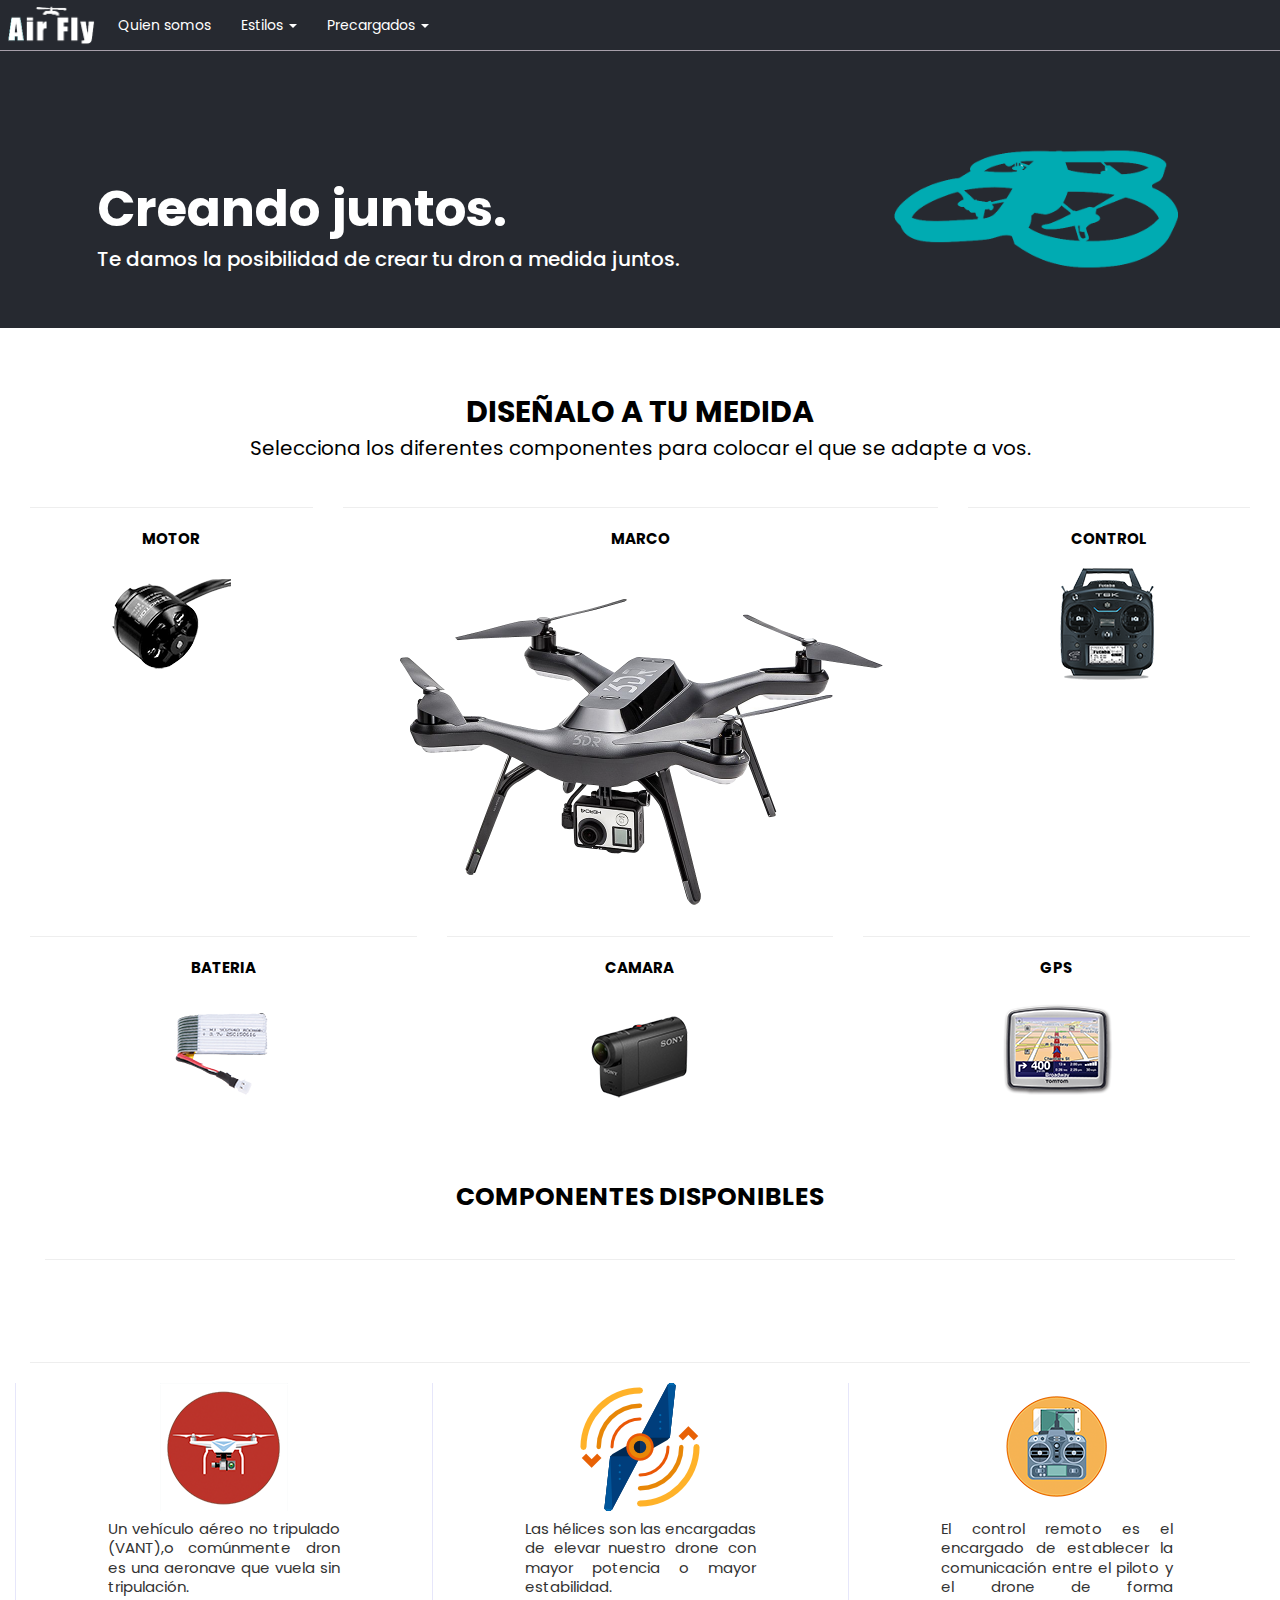
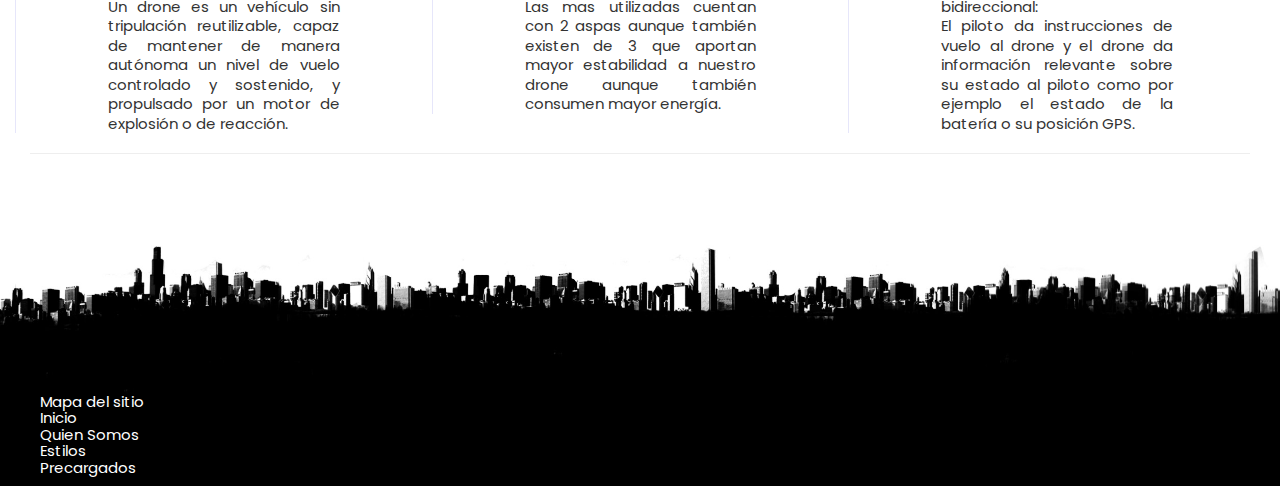
==== index.html @ 320c4c99 "Ahora los precargados y  random utilizan la interfaz  cargarComponentes" ====
<!DOCTYPE html>
<html lang="en">
    <head>
        <meta charset="utf-8">
        <meta http-equiv="X-UA-Compatible" content="IE=edge">
        <meta name="viewport" content="width=device-width, initial-scale=1">
        <!-- The above 3 meta tags *must* come first in the head; any other head content must come *after* these tags -->
        <title>Simulador de Drones - IAW 2017</title>

        <!-- Bootstrap -->
        <link href="css/bootstrap.min.css" rel="stylesheet">

        <!-- Mi Estilo -->
        <link id="cascadaStyles" href="#" rel="stylesheet">

        <!-- Font de Google -->
        <link href="https://fonts.googleapis.com/css?family=Roboto+Slab" rel="stylesheet">
        <link href="https://fonts.googleapis.com/css?family=Poppins:400,500,700" rel="stylesheet">
        <link href="https://fonts.googleapis.com/css?family=Raleway:400,500,700,800" rel="stylesheet">
        <link href="https://fonts.googleapis.com/css?family=Francois+One" rel="stylesheet">

        <!-- HTML5 shim and Respond.js for IE8 support of HTML5 elements and media queries -->
        <!-- WARNING: Respond.js doesn't work if you view the page via file:// -->
        <!--[if lt IE 9]>
<script src="https://oss.maxcdn.com/html5shiv/3.7.3/html5shiv.min.js"></script>
<script src="https://oss.maxcdn.com/respond/1.4.2/respond.min.js"></script>
<![endif]-->



        <!-- FAVICON RESPONSIVO -->

        <link rel="apple-touch-icon" sizes="57x57" href="imagenes/favicon/apple-icon-57x57.png">
        <link rel="apple-touch-icon" sizes="60x60" href="imagenes/favicon/apple-icon-60x60.png">
        <link rel="apple-touch-icon" sizes="72x72" href="imagenes/favicon/apple-icon-72x72.png">
        <link rel="apple-touch-icon" sizes="76x76" href="imagenes/favicon/apple-icon-76x76.png">
        <link rel="apple-touch-icon" sizes="114x114" href="imagenes/favicon/apple-icon-114x114.png">
        <link rel="apple-touch-icon" sizes="120x120" href="imagenes/favicon/apple-icon-120x120.png">
        <link rel="apple-touch-icon" sizes="144x144" href="imagenes/favicon/apple-icon-144x144.png">
        <link rel="apple-touch-icon" sizes="152x152" href="imagenes/favicon/apple-icon-152x152.png">
        <link rel="apple-touch-icon" sizes="180x180" href="imagenes/favicon/apple-icon-180x180.png">
        <link rel="icon" type="image/png" sizes="192x192"  href="imagenes/favicon/android-icon-192x192.png">
        <link rel="icon" type="image/png" sizes="32x32" href="imagenes/favicon/favicon-32x32.png">
        <link rel="icon" type="image/png" sizes="96x96" href="imagenes/favicon/favicon-96x96.png">
        <link rel="icon" type="image/png" sizes="16x16" href="imagenes/favicon/favicon-16x16.png">
        <link rel="manifest" href="imagenes/favicon/manifest.json">
        <meta name="msapplication-TileColor" content="#ffffff">
        <meta name="msapplication-TileImage" content="imagenes/favicon/ms-icon-144x144.png">
        <meta name="theme-color" content="#ffffff">



    </head>
    <body>
        <div class="container">
            <nav class="navbar navbar-default navbar-fixed-top">
                <div class="container-fluid">
                    <!-- Brand and toggle get grouped for better mobile display -->
                    <div class="navbar-header">
                        <button type="button" class="navbar-toggle collapsed" data-toggle="collapse" data-target="#bs-example-navbar-collapse-1" aria-expanded="false">
                            <span class="sr-only">Toggle navigation</span>
                            <span class="icon-bar"></span>
                            <span class="icon-bar"></span>
                            <span class="icon-bar"></span>
                        </button>
                        <a class="navbar-brand" href="#"><img src="  imagenes/logoWhite.png" class="img-responsive" alt="Responsive image"></a>
                    </div>

                    <!-- Collect the nav links, forms, and other content for toggling -->
                    <div class="collapse navbar-collapse" id="bs-example-navbar-collapse-1">
                        <ul class="nav navbar-nav">
                            <li ><a href="#">Quien somos</a></li>
                            <li class="dropdown">
                                <a href="#" class="dropdown-toggle" data-toggle="dropdown" role="button" aria-haspopup="true" aria-expanded="false">Estilos <span class="caret"></span></a>
                                <ul class="dropdown-menu">
                                    <li><a id="estilo1">Estilo 1</a>


                                    </li>
                                    <li><a id="estilo2">Estilo 2</a>

                                    </li>
                                </ul>
                            </li>

                            <li class="dropdown">
                                <a href="#" class="dropdown-toggle" data-toggle="dropdown" role="button" aria-haspopup="true" aria-expanded="false">Precargados <span class="caret"></span></a>
                                <ul class="dropdown-menu">
                                    <li><a id="precargado1">Precargado 1</a>


                                    </li>
                                    <li><a id="precargado2">Precargado 2</a>

                                    </li>

                                    <li><a id="randomModelos">Random</a>

                                    </li>
                                </ul>
                            </li>
                        </ul>
                    </div><!-- /.navbar-collapse -->
                </div><!-- /.container-fluid -->
            </nav>
        </div>



        <div id="headerEstilo1" class="container-fluid">
            <div class="row sect">
                <div class="col-xs-6 col-sm-8 col-md-8 col-lg-8 sect">
                    <div class="caja">
                        Creando juntos. <br>
                        <p class="introdP"> Te damos la posibilidad de crear tu dron a medida juntos.</p>
                    </div>
                </div>
                <div class="col-xs-6 col-sm-4 col-md-4 col-lg-4 sect">
                    <div class="imagenDron">
                        <img src="  imagenes/droneintro.png" class="img-responsive imgDron" alt="Responsive image">
                    </div>
                </div>
            </div>
        </div>


        <div id="headerEstilo2" class="header-container">
            <div class="video-container">
                <video id="video1" loop autoplay muted preload quality:'large' >
                    <source src="videos/drone.mp4" type="video/mp4" />
                </video>
            </div>
            <div class="row">
                <div class="col-lg-12">
                    <h1 class="textoIntro2">Juntos diseñemos lo mejor</h1>
                </div>
            </div>
            <div class="row">
            <div class="col-lg-12">
                <img id="bajarMouse" src="imagenes/mouse.png" class="img-responsive center-block bajarMouse" alt="Responsive image">
            </div>
            </div>
        </div>



        <div class="container-fluid">
            <div class="row">
                <div class="col-lg-12">
                    <div id="menuDeArmado" class="textoArmado">
                        DISEÑALO A TU MEDIDA
                    </div>
                </div>
            </div>

            <div class="container-fluid">
                <div class="row">
                    <div class="col-lg-12">
                        <div class="textoArmado2">
                            Selecciona los diferentes componentes para colocar el que se adapte a vos.
                        </div>
                    </div>
                </div>
            </div>

            <div class="container-fluid">
                <div class="row">
                    <div class="rowPaddingPr">
                        <div class="col-xs-3 col-sm-3 col-md-3 col-lg-3">
                            <hr>
                            <div class="tipoComp">
                                MOTOR
                            </div>
                            <div id="divMotor" class="imagenComp">
                                <img id="imgMotor" src="" class="img-responsive center-block" data-toggle="tooltip" title="" data-placement="bottom" alt="Responsive image">

                            </div>
                        </div>
                        <div class="col-xs-6 col-sm-6 col-md-6 col-lg-6">
                            <hr>
                            <div class="tipoComp">
                                MARCO
                            </div>
                            <div id="divMarco" class="imagenComp">
                                <img id="imgMarco" src="" class="img-responsive center-block" data-toggle="tooltip" title="" data-placement="bottom" alt="Responsive image">
                            </div>
                        </div>

                        <div class="col-xs-3 col-sm-3 col-md-3 col-lg-3">
                            <hr>
                            <div class="tipoComp">
                                CONTROL
                            </div>
                            <div id="divControl" class="imagenComp">
                                <img id="imgControl" src="" class="img-responsive center-block" data-toggle="tooltip" title="" data-placement="bottom" alt="Responsive image">
                            </div>
                        </div>
                    </div>
                </div>
            </div>

            <div class="container-fluid">
                <div class="row">
                    <div class="col-xs-4 col-sm-4 col-md-4 col-lg-4">
                        <hr>
                        <div class="tipoComp">
                            BATERIA
                        </div>
                        <div id="divBateria" class="imagenComp">
                            <img id="imgBateria" src="" class="img-responsive center-block" data-toggle="tooltip" title="" data-placement="bottom" alt="Responsive image">
                        </div>
                    </div>
                    <div class="col-xs-4 col-sm-4 col-md-4 col-lg-4">
                        <hr>
                        <div class="tipoComp">
                            CAMARA
                        </div>
                        <div id="divCamara" class="imagenComp">
                            <img id="imgCamara" src="" class="img-responsive center-block" data-toggle="tooltip" title="" data-placement="bottom" alt="Responsive image">
                        </div>
                    </div>
                    <div class="col-xs-4 col-sm-4 col-md-4 col-lg-4">
                        <hr>
                        <div class="tipoComp">
                            GPS
                        </div>
                        <div id="divGps" class="imagenComp">
                            <img id="imgGps" src="" class="img-responsive center-block" data-toggle="tooltip" title="" data-placement="bottom" alt="Responsive image">
                        </div>
                    </div>
                </div>
            </div>

            <div class="container-fluid">
                <div class="row">
                    <div class="col-lg-12">
                        <div id="textoComponentes" class="textoComponentes">
                            COMPONENTES DISPONIBLES
                        </div>
                    </div>
                </div>

                <div class="container-fluid">
                    <div class="row">
                        <div class="col-lg-12">
                            <div id="claseDeComp" class="textoArmado2">
                                <hr>
                            </div>
                        </div>
                    </div>
                </div>

                <div id="tablaComp">
                </div>
            </div>

            <div id="infoTexto" class="container-fluid separatorInfo">
                <hr>
                <div class="row ">
                    <div class="col-xs-4 col-sm-4 col-md-4 col-lg-4 bordeInfo">
                        <div class="imagenInfo">
                            <img src="imagenes/info1.png" class="img-responsive center-block" alt="Responsive image">
                        </div>
                        <div class="cajaInfo">
                            Un vehículo aéreo no tripulado (VANT),o comúnmente dron es una aeronave que vuela sin tripulación.<br>
                            Un drone es un vehículo sin tripulación reutilizable, capaz de mantener de manera autónoma un nivel de vuelo controlado y sostenido, y propulsado por un motor de explosión o de reacción.
                        </div>
                    </div>
                    <div class="col-xs-4 col-sm-4 col-md-4 col-lg-4 bordeInfo">
                        <div class="imagenInfo">
                            <img src="imagenes/info2.png" class="img-responsive center-block" alt="Responsive image">
                        </div>
                        <div class="cajaInfo center-block">
                            Las hélices son las encargadas de elevar nuestro drone con mayor potencia o mayor estabilidad.<br>
                            Las mas utilizadas cuentan con 2 aspas aunque también existen de 3 que aportan mayor estabilidad a nuestro drone aunque también consumen mayor energía.
                        </div>
                    </div>
                    <div class="col-xs-4 col-sm-4 col-md-4 col-lg-4 bordeInfo">
                        <div class="imagenInfo">
                            <img src="imagenes/info3.png" class="img-responsive center-block" alt="Responsive image">
                        </div>
                        <div class="cajaInfo">
                            El control remoto es el encargado de establecer la comunicación entre el piloto y el drone de forma bidireccional:<br>
                            El piloto da instrucciones de vuelo al drone y el drone da información relevante sobre su estado al piloto como por ejemplo el estado de la batería o su posición GPS.
                        </div>
                    </div>
                </div>
                <hr>
            </div>

            <div class="container-fluid paddingFooter">
                <div class="row paddingFooter separacionFooter">
                    <div class="col-lg-12 paddingFooter">
                        <div class="cajaFooter">
                            <img src="imagenes/footerCity.jpg" class="img-responsive center-block" alt="Responsive image">
                        </div>
                    </div>
                </div>
            </div>

            <div class="container-fluid paddingFooter">
                <div class="row paddingFooter">
                    <div class="col-lg-12 paddingFooter colorFooter">
                        <div class="partesWeb">
                            <ul class="listSitio">
                                <li>Mapa del sitio</li>
                                <li>Inicio</li>
                                <li>Quien Somos</li>
                                <li>Estilos</li>
                                <li>Precargados</li>
                            </ul>
                        </div>

                    </div>
                </div>
            </div>

            <!-- jQuery (necessary for Bootstrap's JavaScript plugins) -->
            <script src="https://ajax.googleapis.com/ajax/libs/jquery/1.12.4/jquery.min.js"></script>
            <!-- Include all compiled plugins (below), or include individual files as needed -->
            <script src="js/bootstrap.min.js"></script>

            <!-- Include all files to jquery cookies-->
            <script src="jqueryCookie/jquery.cookie.js"></script>


            <script src="js/cookiesSave.js"></script>

            <script src="js/changeStyle.js"></script>

            <script src="js/precargar1.js"></script>

            <script src="js/precargar2.js"></script>

            <script src="js/seleccionarMotor.js"></script>

            <script src="js/seleccionarMarco.js"></script>

            <script src="js/mouseDownStyle2.js"></script>

            <script src="js/seleccionarBateria.js"></script>

            <script src="js/seleccionarCamara.js"></script>

            <script src="js/seleccionarGps.js"></script>

            <script src="js/seleccionarControladores.js"></script>

            <script src="js/volver.js"></script>

            <script src="js/cambiarComponentes.js"></script>

            <script src="js/cargarElementos.js"></script>

            <script src="js/randomCargado.js"></script>

            <script src="js/cargarComponentesIniciales.js"></script>

            <script src="js/cargarComponentes.js"></script>
            
            <script src="js/bajarEstilo2.js"></script>



            </body>
        </html>
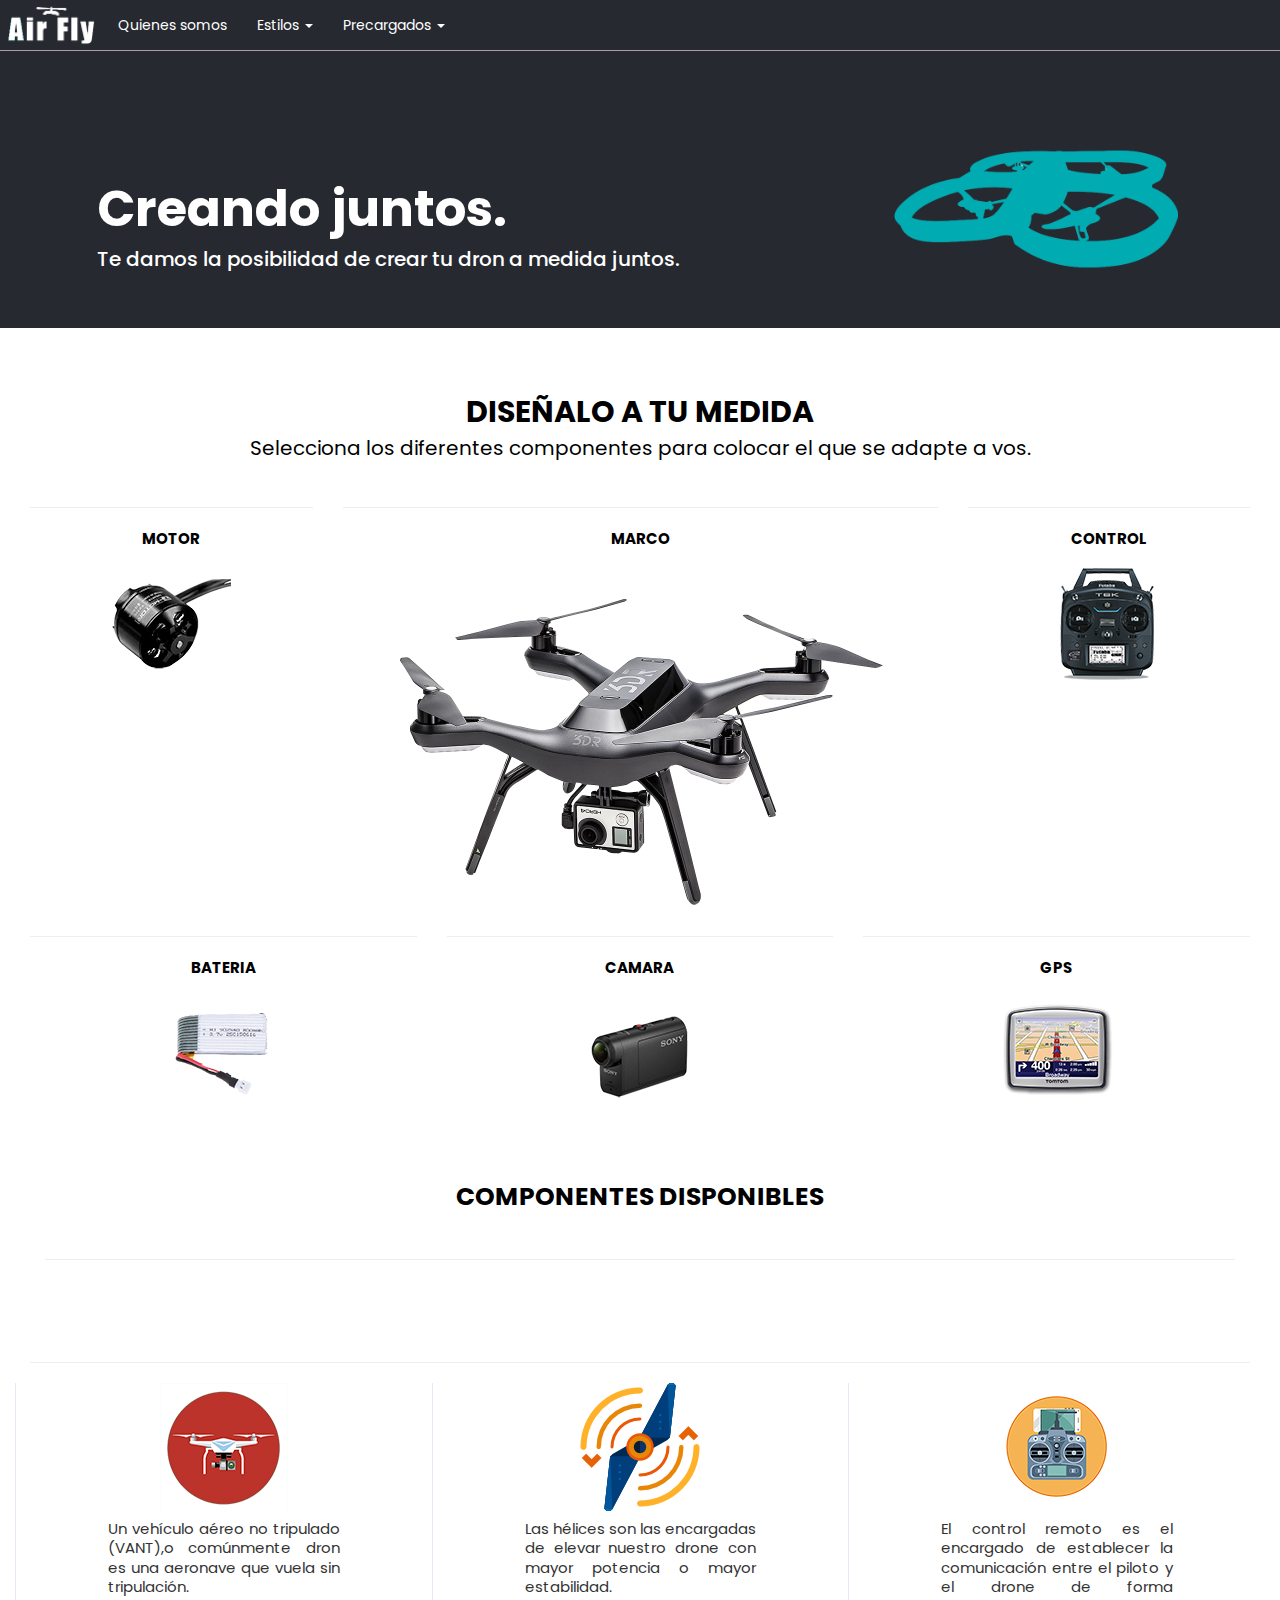
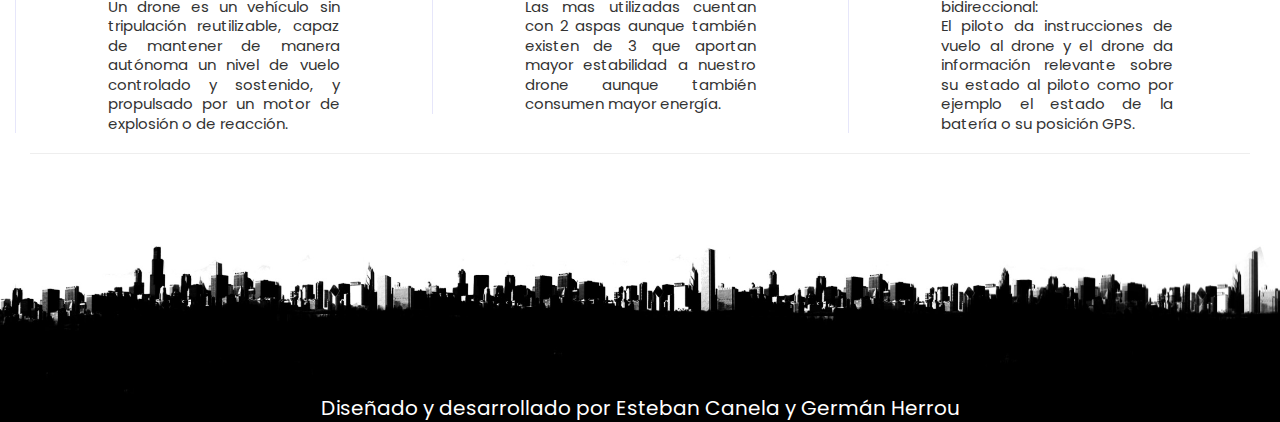
==== commit cd4c55bb: "Borrado los console log" ====
--- a/index.html
+++ b/index.html
@@ -69,7 +69,7 @@
                     <!-- Collect the nav links, forms, and other content for toggling -->
                     <div class="collapse navbar-collapse" id="bs-example-navbar-collapse-1">
                         <ul class="nav navbar-nav">
-                            <li ><a href="#">Quien somos</a></li>
+                            <li ><a href="#">Quienes somos</a></li>
                             <li class="dropdown">
                                 <a href="#" class="dropdown-toggle" data-toggle="dropdown" role="button" aria-haspopup="true" aria-expanded="false">Estilos <span class="caret"></span></a>
                                 <ul class="dropdown-menu">
@@ -131,12 +131,12 @@
                 </video>
             </div>
             <div class="row">
-                <div class="col-lg-12">
+                <div class="textIntro2 col-lg-12">
                     <h1 class="textoIntro2">Juntos diseñemos lo mejor</h1>
                 </div>
             </div>
             <div class="row">
-            <div class="col-lg-12">
+                <div class="col-lg-12 mouseBaja">
                 <img id="bajarMouse" src="imagenes/mouse.png" class="img-responsive center-block bajarMouse" alt="Responsive image">
             </div>
             </div>
@@ -301,16 +301,7 @@
             <div class="container-fluid paddingFooter">
                 <div class="row paddingFooter">
                     <div class="col-lg-12 paddingFooter colorFooter">
-                        <div class="partesWeb">
-                            <ul class="listSitio">
-                                <li>Mapa del sitio</li>
-                                <li>Inicio</li>
-                                <li>Quien Somos</li>
-                                <li>Estilos</li>
-                                <li>Precargados</li>
-                            </ul>
-                        </div>
-
+                            Diseñado y desarrollado por Esteban Canela y Germán Herrou
                     </div>
                 </div>
             </div>
@@ -336,8 +327,6 @@
 
             <script src="js/seleccionarMarco.js"></script>
 
-            <script src="js/mouseDownStyle2.js"></script>
-
             <script src="js/seleccionarBateria.js"></script>
 
             <script src="js/seleccionarCamara.js"></script>
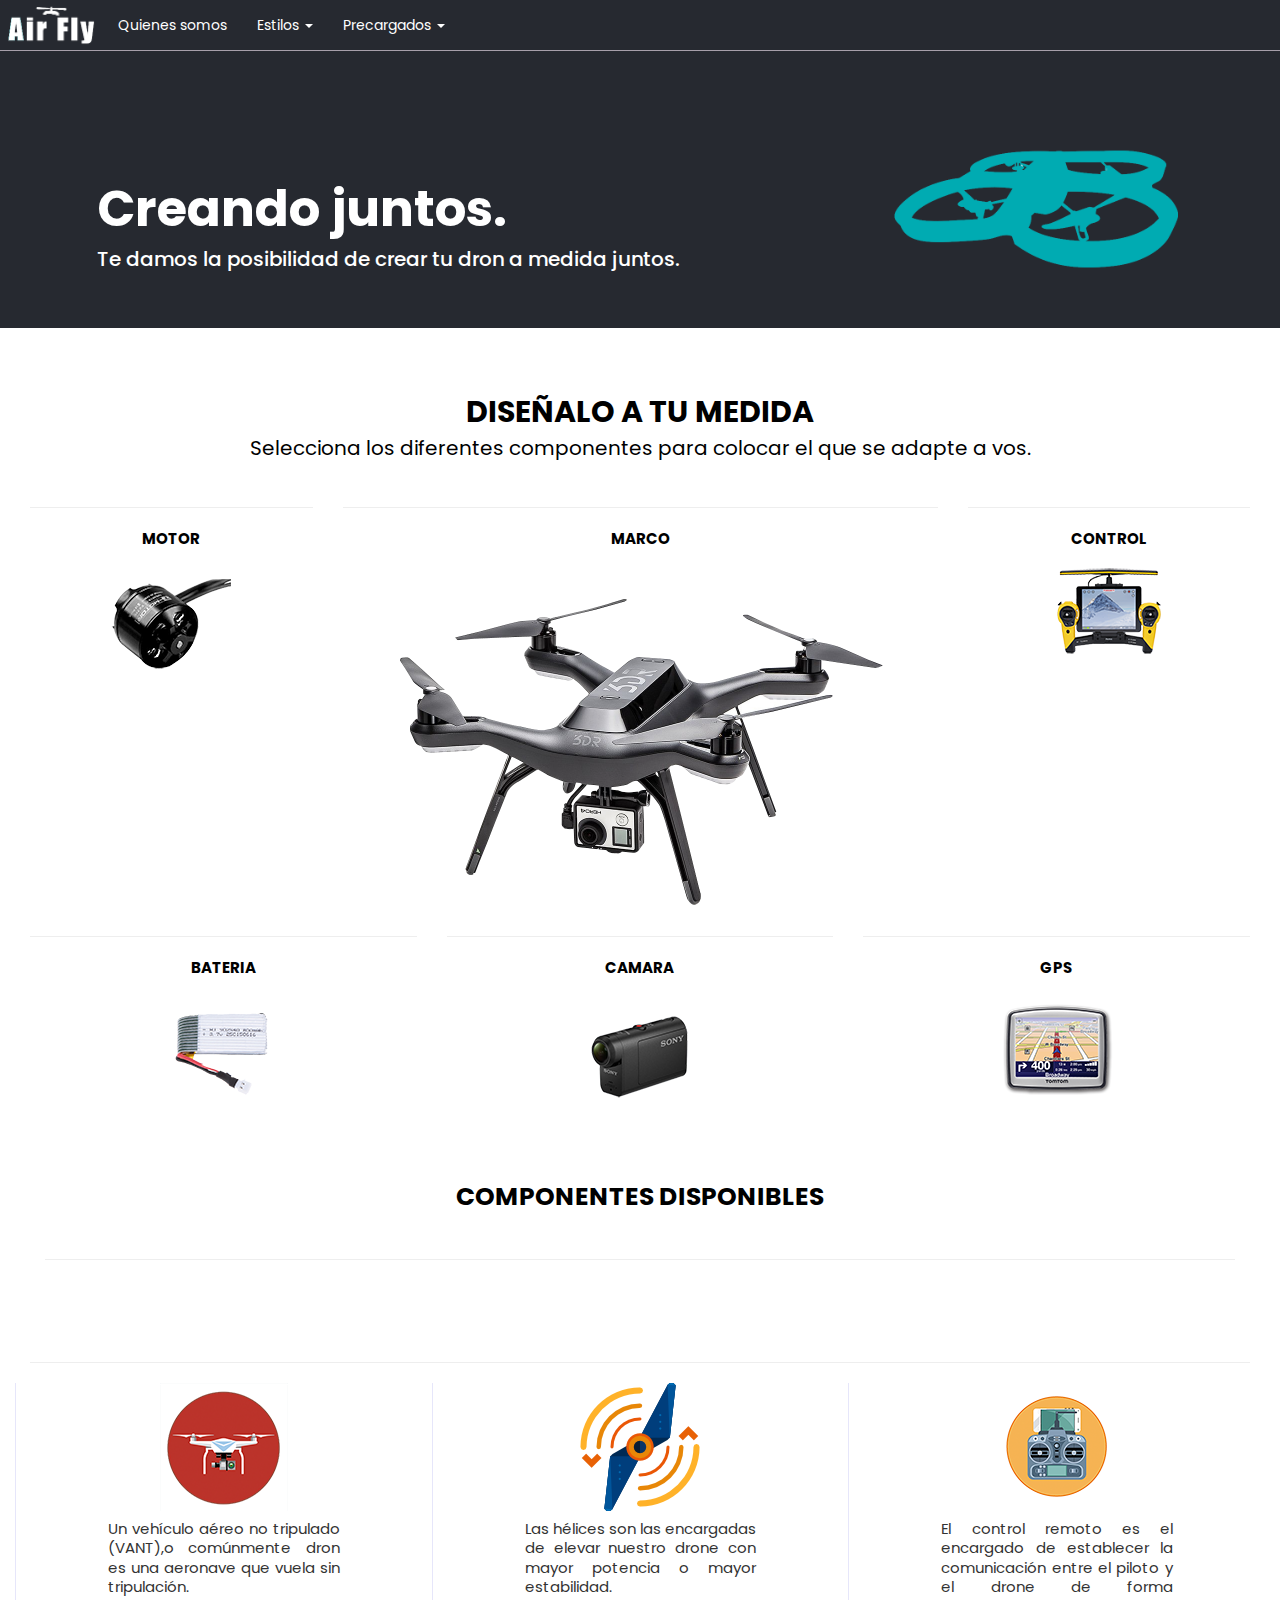
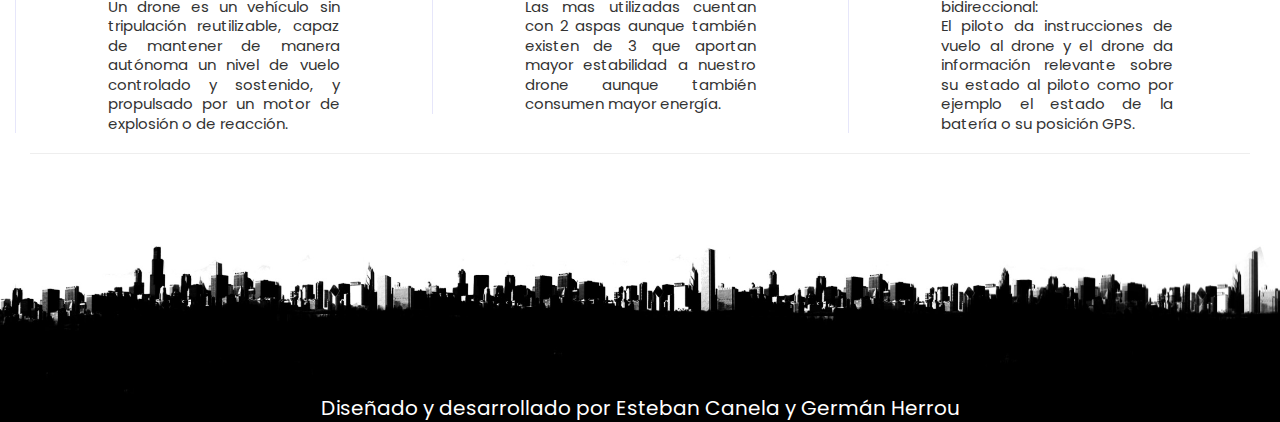
==== commit e345f516: "Agregado los alt y mas imagenes y casos al json" ====
--- a/index.html
+++ b/index.html
@@ -63,13 +63,13 @@
                             <span class="icon-bar"></span>
                             <span class="icon-bar"></span>
                         </button>
-                        <a class="navbar-brand" href="#"><img src="  imagenes/logoWhite.png" class="img-responsive" alt="Responsive image"></a>
+                        <a class="navbar-brand" href="#"><img src="  imagenes/logoWhite.png" class="img-responsive" alt="Logo Air Fly"></a>
                     </div>
 
                     <!-- Collect the nav links, forms, and other content for toggling -->
                     <div class="collapse navbar-collapse" id="bs-example-navbar-collapse-1">
                         <ul class="nav navbar-nav">
-                            <li ><a href="#">Quienes somos</a></li>
+                            <li ><a href="quienes-somos.html">Quienes somos</a></li>
                             <li class="dropdown">
                                 <a href="#" class="dropdown-toggle" data-toggle="dropdown" role="button" aria-haspopup="true" aria-expanded="false">Estilos <span class="caret"></span></a>
                                 <ul class="dropdown-menu">
@@ -109,15 +109,15 @@
 
         <div id="headerEstilo1" class="container-fluid">
             <div class="row sect">
-                <div class="col-xs-6 col-sm-8 col-md-8 col-lg-8 sect">
+                <div class="col-xs-12 col-sm-8 col-md-8 col-lg-8 sect">
                     <div class="caja">
                         Creando juntos. <br>
                         <p class="introdP"> Te damos la posibilidad de crear tu dron a medida juntos.</p>
                     </div>
                 </div>
-                <div class="col-xs-6 col-sm-4 col-md-4 col-lg-4 sect">
+                <div class="col-xs-12 col-sm-4 col-md-4 col-lg-4 sect">
                     <div class="imagenDron">
-                        <img src="  imagenes/droneintro.png" class="img-responsive imgDron" alt="Responsive image">
+                        <img src="  imagenes/droneintro.png" class="img-responsive imgDron" alt="Portada">
                     </div>
                 </div>
             </div>
@@ -126,7 +126,7 @@
 
         <div id="headerEstilo2" class="header-container">
             <div class="video-container">
-                <video id="video1" loop autoplay muted preload quality:'large' >
+                <video id="video1" loop autoplay muted preload quality:'large' poster="imagenes/posterVideo.jpg" >
                     <source src="videos/drone.mp4" type="video/mp4" />
                 </video>
             </div>
@@ -137,7 +137,7 @@
             </div>
             <div class="row">
                 <div class="col-lg-12 mouseBaja">
-                <img id="bajarMouse" src="imagenes/mouse.png" class="img-responsive center-block bajarMouse" alt="Responsive image">
+                <img id="bajarMouse" src="imagenes/mouse.png" class="img-responsive center-block bajarMouse" alt="Mouse">
             </div>
             </div>
         </div>
@@ -172,7 +172,7 @@
                                 MOTOR
                             </div>
                             <div id="divMotor" class="imagenComp">
-                                <img id="imgMotor" src="" class="img-responsive center-block" data-toggle="tooltip" title="" data-placement="bottom" alt="Responsive image">
+                                <img id="imgMotor" src="" class="img-responsive center-block" data-toggle="tooltip" title="" data-placement="bottom" alt="Motor">
 
                             </div>
                         </div>
@@ -182,7 +182,7 @@
                                 MARCO
                             </div>
                             <div id="divMarco" class="imagenComp">
-                                <img id="imgMarco" src="" class="img-responsive center-block" data-toggle="tooltip" title="" data-placement="bottom" alt="Responsive image">
+                                <img id="imgMarco" src="" class="img-responsive center-block" data-toggle="tooltip" title="" data-placement="bottom" alt="Marco">
                             </div>
                         </div>
 
@@ -192,7 +192,7 @@
                                 CONTROL
                             </div>
                             <div id="divControl" class="imagenComp">
-                                <img id="imgControl" src="" class="img-responsive center-block" data-toggle="tooltip" title="" data-placement="bottom" alt="Responsive image">
+                                <img id="imgControl" src="" class="img-responsive center-block" data-toggle="tooltip" title="" data-placement="bottom" alt="Control">
                             </div>
                         </div>
                     </div>
@@ -207,7 +207,7 @@
                             BATERIA
                         </div>
                         <div id="divBateria" class="imagenComp">
-                            <img id="imgBateria" src="" class="img-responsive center-block" data-toggle="tooltip" title="" data-placement="bottom" alt="Responsive image">
+                            <img id="imgBateria" src="" class="img-responsive center-block" data-toggle="tooltip" title="" data-placement="bottom" alt="Bateria">
                         </div>
                     </div>
                     <div class="col-xs-4 col-sm-4 col-md-4 col-lg-4">
@@ -216,7 +216,7 @@
                             CAMARA
                         </div>
                         <div id="divCamara" class="imagenComp">
-                            <img id="imgCamara" src="" class="img-responsive center-block" data-toggle="tooltip" title="" data-placement="bottom" alt="Responsive image">
+                            <img id="imgCamara" src="" class="img-responsive center-block" data-toggle="tooltip" title="" data-placement="bottom" alt="Camara">
                         </div>
                     </div>
                     <div class="col-xs-4 col-sm-4 col-md-4 col-lg-4">
@@ -225,7 +225,7 @@
                             GPS
                         </div>
                         <div id="divGps" class="imagenComp">
-                            <img id="imgGps" src="" class="img-responsive center-block" data-toggle="tooltip" title="" data-placement="bottom" alt="Responsive image">
+                            <img id="imgGps" src="" class="img-responsive center-block" data-toggle="tooltip" title="" data-placement="bottom" alt="GPS">
                         </div>
                     </div>
                 </div>
@@ -257,27 +257,27 @@
             <div id="infoTexto" class="container-fluid separatorInfo">
                 <hr>
                 <div class="row ">
-                    <div class="col-xs-4 col-sm-4 col-md-4 col-lg-4 bordeInfo">
+                    <div class="col-xs-12 col-sm-4 col-md-4 col-lg-4 bordeInfo">
                         <div class="imagenInfo">
-                            <img src="imagenes/info1.png" class="img-responsive center-block" alt="Responsive image">
+                            <img src="imagenes/info1.png" class="img-responsive center-block" alt="Información adicional drone">
                         </div>
                         <div class="cajaInfo">
                             Un vehículo aéreo no tripulado (VANT),o comúnmente dron es una aeronave que vuela sin tripulación.<br>
                             Un drone es un vehículo sin tripulación reutilizable, capaz de mantener de manera autónoma un nivel de vuelo controlado y sostenido, y propulsado por un motor de explosión o de reacción.
                         </div>
                     </div>
-                    <div class="col-xs-4 col-sm-4 col-md-4 col-lg-4 bordeInfo">
+                    <div class="col-xs-12 col-sm-4 col-md-4 col-lg-4 bordeInfo">
                         <div class="imagenInfo">
-                            <img src="imagenes/info2.png" class="img-responsive center-block" alt="Responsive image">
+                            <img src="imagenes/info2.png" class="img-responsive center-block" alt="Información adicional hélices">
                         </div>
                         <div class="cajaInfo center-block">
                             Las hélices son las encargadas de elevar nuestro drone con mayor potencia o mayor estabilidad.<br>
                             Las mas utilizadas cuentan con 2 aspas aunque también existen de 3 que aportan mayor estabilidad a nuestro drone aunque también consumen mayor energía.
                         </div>
                     </div>
-                    <div class="col-xs-4 col-sm-4 col-md-4 col-lg-4 bordeInfo">
+                    <div class="col-xs-12 col-sm-4 col-md-4 col-lg-4 bordeInfo">
                         <div class="imagenInfo">
-                            <img src="imagenes/info3.png" class="img-responsive center-block" alt="Responsive image">
+                            <img src="imagenes/info3.png" class="img-responsive center-block" alt="Información adicional control remoto">
                         </div>
                         <div class="cajaInfo">
                             El control remoto es el encargado de establecer la comunicación entre el piloto y el drone de forma bidireccional:<br>
@@ -292,7 +292,7 @@
                 <div class="row paddingFooter separacionFooter">
                     <div class="col-lg-12 paddingFooter">
                         <div class="cajaFooter">
-                            <img src="imagenes/footerCity.jpg" class="img-responsive center-block" alt="Responsive image">
+                            <img src="imagenes/footerCity.jpg" class="img-responsive center-block" alt="footer">
                         </div>
                     </div>
                 </div>
@@ -315,39 +315,51 @@
             <script src="jqueryCookie/jquery.cookie.js"></script>
 
 
-            <script src="js/cookiesSave.js"></script>
-
-            <script src="js/changeStyle.js"></script>
-
-            <script src="js/precargar1.js"></script>
-
-            <script src="js/precargar2.js"></script>
-
-            <script src="js/seleccionarMotor.js"></script>
-
-            <script src="js/seleccionarMarco.js"></script>
-
-            <script src="js/seleccionarBateria.js"></script>
-
-            <script src="js/seleccionarCamara.js"></script>
-
-            <script src="js/seleccionarGps.js"></script>
-
-            <script src="js/seleccionarControladores.js"></script>
-
-            <script src="js/volver.js"></script>
-
-            <script src="js/cambiarComponentes.js"></script>
-
-            <script src="js/cargarElementos.js"></script>
-
-            <script src="js/randomCargado.js"></script>
-
-            <script src="js/cargarComponentesIniciales.js"></script>
-
-            <script src="js/cargarComponentes.js"></script>
-            
-            <script src="js/bajarEstilo2.js"></script>
+            <!--Cambios de estilos-->
+
+            <script src="jsCreados/cambioDeEstilo/cookiesSave.js"></script>
+
+            <script src="jsCreados/cambioDeEstilo/changeStyle.js"></script>
+
+            <!-- Precargados de la web-->
+
+            <script src="jsCreados/precargados/precargar1.js"></script>
+
+            <script src="jsCreados/precargados/precargar2.js"></script>
+
+            <script src="jsCreados/precargados/randomCargado.js"></script>
+
+            <!-- Seleccion de componentes -->
+
+            <script src="jsCreados/seleccionComponentes/seleccionarMotor.js"></script>
+
+            <script src="jsCreados/seleccionComponentes/seleccionarMarco.js"></script>
+
+            <script src="jsCreados/seleccionComponentes/seleccionarBateria.js"></script>
+
+            <script src="jsCreados/seleccionComponentes/seleccionarCamara.js"></script>
+
+            <script src="jsCreados/seleccionComponentes/seleccionarGps.js"></script>
+
+            <script src="jsCreados/seleccionComponentes/seleccionarControladores.js"></script>
+
+            <!-- Scroll -->
+
+            <script src="jsCreados/scroll/volver.js"></script>
+
+            <script src="jsCreados/scroll/bajarEstilo2.js"></script>
+
+            <!-- Cambio de componentes -->
+
+            <script src="jsCreados/componentes/cambiarComponentes.js"></script>
+
+            <script src="jsCreados/componentes/cargarElementos.js"></script>
+
+            <script src="jsCreados/componentes/cargarComponentesIniciales.js"></script>
+
+            <script src="jsCreados/componentes/cargarComponentes.js"></script>
+
+
 
 
 
